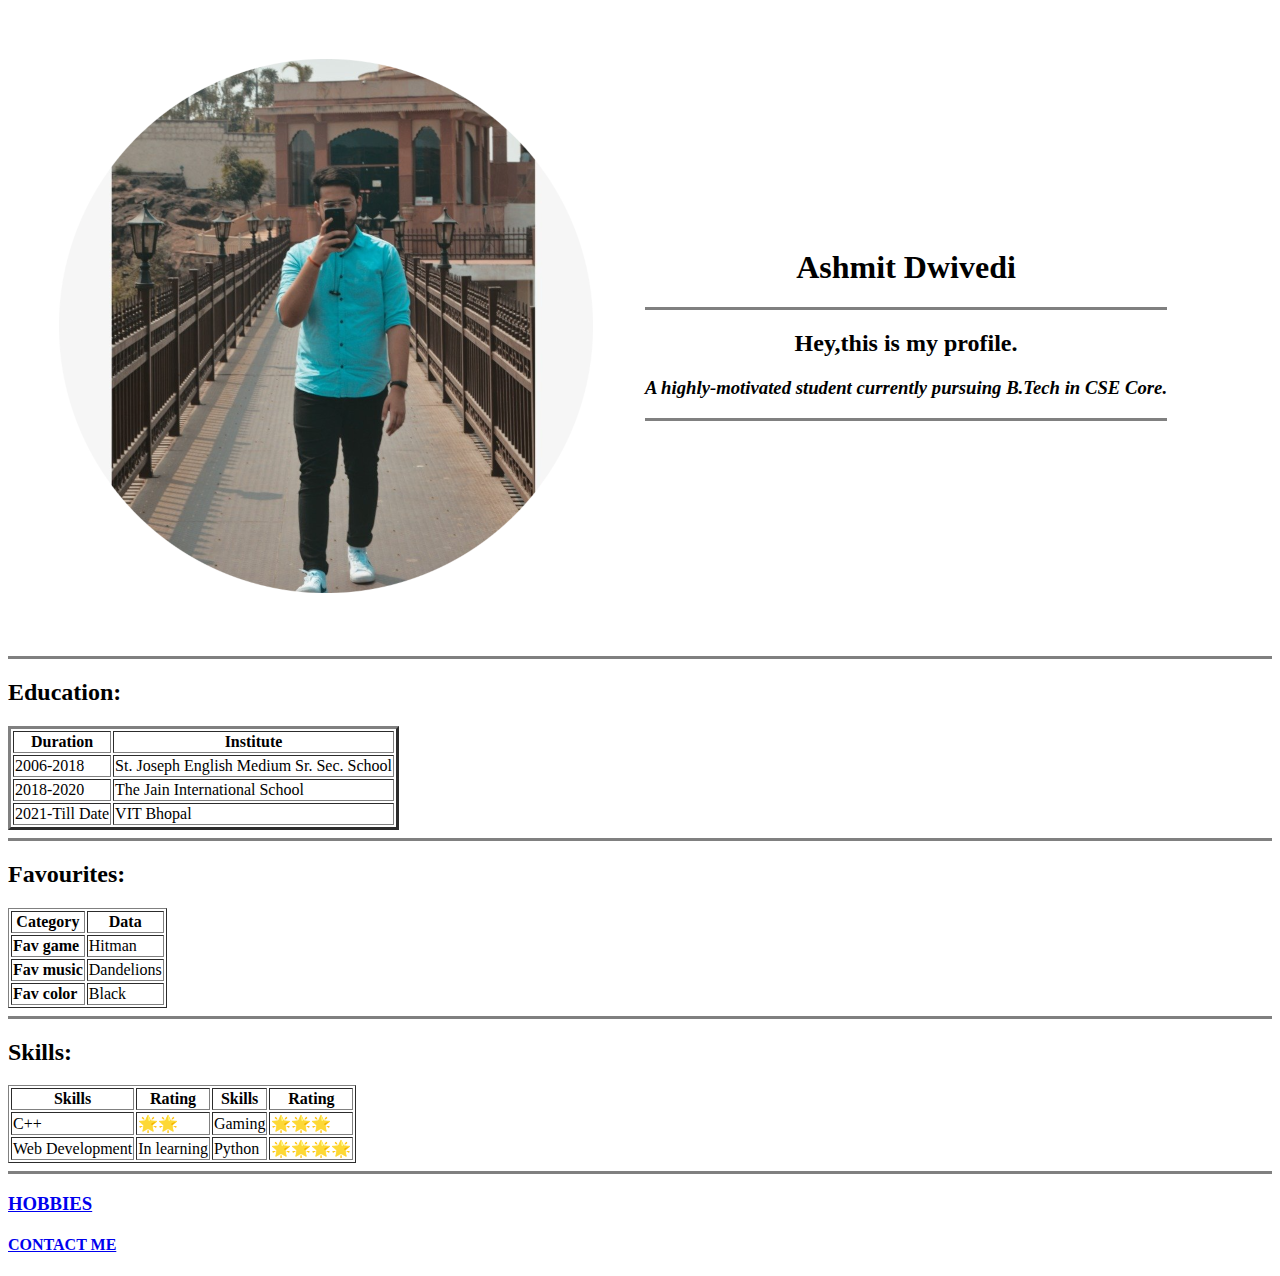
==== index.html @ 16358a0a "Added initial CV Website Files" ====
<!DOCTYPE html>
<html lang="en" dir="ltr">

<head>
  <meta charset="utf-8">
  <meta name="description" content="This is a website of a professional procrastinator trying to achieve something in life" <title></title>
</head>

<body>
  <table cellspacing="50">
    <tr>
      <td><img src="images/2.png" alt="ashmit profile picture"></td>
      <td>
        <center>
        <h1>
        Ashmit Dwivedi
      </h1></center>

      <!-- it is A better practice to use emphasis tag <em></em> than italic tag <i></i> -->
      <!-- it is A better practice to use strong tag <strong></strong> than bold tag <b></b> -->
    <hr size="3" noshade>
      <center><p> <h2> Hey,this is my profile.</h2> </center> <strong><em><I am a student in VIT Bhopal.</strong></em></p>
      <p> <h3>A highly-motivated student currently pursuing B.Tech in CSE Core.</h3>
        </p>
        <hr size="3" noshade></td>
    </tr>
  </table>
  <!-- alt=""  gives a alternate text if image is not loaded properly -->

<hr size="3" noshade>
  <h2>Education:</h2>
  <table border="3">
    <th>Duration</th>
    <th>Institute</th>
    <tr>
      <td>2006-2018</td>
      <td>St. Joseph English Medium Sr. Sec. School</td>
    </tr>
    <tr>
      <td>2018-2020</td>
      <td>The Jain International School</td>
    </tr>
    <tr>
      <td>2021-Till Date</td>
      <td>VIT Bhopal</td>
    </tr>
  </table>
  <hr size="3" noshade>
  <h2>Favourites:</h2>
    <table border="1" noshade>
    <thead>
      <th>Category</th>
      <th>Data</th>
    </thead>
    <tbody>
      <tr>
        <td> <strong>Fav game</strong> </td>
        <td>Hitman</td>
      </tr>
      <tr>
        <td> <strong>Fav music</strong> </td>
        <td>Dandelions</td>
      </tr>
      <tr>
        <td> <strong>Fav color</strong> </td>
        <td>Black</td>
      </tr>
    </tbody>
    </table>
    <hr size="3" noshade>
  <h2>Skills:</h2>
  <table cellspacing="2" border="1" noshade>
    <thead>
      <th>Skills</th>
      <th>Rating</th>
      <th>Skills</th>
      <th>Rating</th>

    </thead>
    <tbody>
      <tr>
        <td>C++</td>
        <td>🌟🌟</td>
        <td>Gaming</td>
        <td>🌟🌟🌟</td>
      </tr>
      <tr>
        <td>Web Development</td>
        <td>In learning</td>
        <td>Python</td>
        <td>🌟🌟🌟🌟</td>
      </tr>


    </tbody>
  </table>
  <hr size="3" noshade>

  <h3> <a href="Hobbies.html">HOBBIES</a> </h3>

  <h4> <a href="contacts.html">CONTACT ME</a> </h4>

</body>

</html>
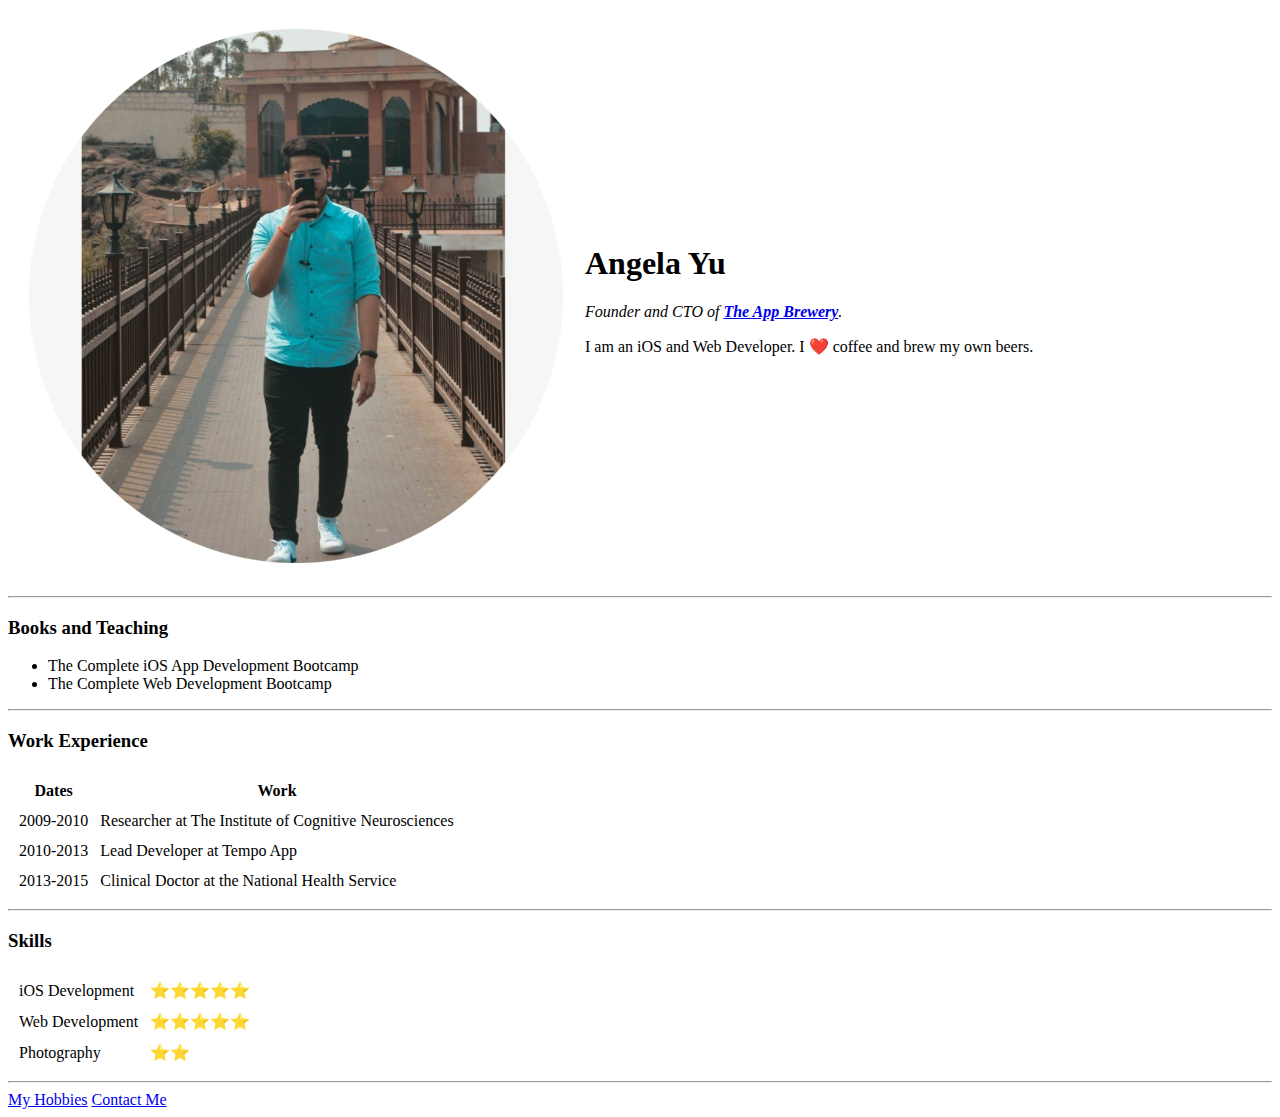
==== commit 69caf7fc: "Implemented CSS" ====
--- a/index.html
+++ b/index.html
@@ -1,105 +1,74 @@
 <!DOCTYPE html>
-<html lang="en" dir="ltr">
+<html>
+  <head>
+    <meta charset="utf-8">
+    <title>Angela's Personal Site</title>
+    <link rel="stylesheet" href="css/styles.css">
+    <style >
+    body{
+      background-color: red;
+    }
 
-<head>
-  <meta charset="utf-8">
-  <meta name="description" content="This is a website of a professional procrastinator trying to achieve something in life" <title></title>
-</head>
+    </style>
+  </head>
 
-<body>
-  <table cellspacing="50">
-    <tr>
-      <td><img src="images/2.png" alt="ashmit profile picture"></td>
-      <td>
-        <center>
-        <h1>
-        Ashmit Dwivedi
-      </h1></center>
-
-      <!-- it is A better practice to use emphasis tag <em></em> than italic tag <i></i> -->
-      <!-- it is A better practice to use strong tag <strong></strong> than bold tag <b></b> -->
-    <hr size="3" noshade>
-      <center><p> <h2> Hey,this is my profile.</h2> </center> <strong><em><I am a student in VIT Bhopal.</strong></em></p>
-      <p> <h3>A highly-motivated student currently pursuing B.Tech in CSE Core.</h3>
-        </p>
-        <hr size="3" noshade></td>
-    </tr>
-  </table>
-  <!-- alt=""  gives a alternate text if image is not loaded properly -->
-
-<hr size="3" noshade>
-  <h2>Education:</h2>
-  <table border="3">
-    <th>Duration</th>
-    <th>Institute</th>
-    <tr>
-      <td>2006-2018</td>
-      <td>St. Joseph English Medium Sr. Sec. School</td>
-    </tr>
-    <tr>
-      <td>2018-2020</td>
-      <td>The Jain International School</td>
-    </tr>
-    <tr>
-      <td>2021-Till Date</td>
-      <td>VIT Bhopal</td>
-    </tr>
-  </table>
-  <hr size="3" noshade>
-  <h2>Favourites:</h2>
-    <table border="1" noshade>
-    <thead>
-      <th>Category</th>
-      <th>Data</th>
-    </thead>
-    <tbody>
+  <body style="background-color: white">
+    <table cellspacing="20">
       <tr>
-        <td> <strong>Fav game</strong> </td>
-        <td>Hitman</td>
+        <td><img src="images/2.png" alt="angela profile picture"></td>
+        <td><h1>Angela Yu</h1>
+        <p><em>Founder and CTO of <strong><a href="https://www.appbrewery.co/">The App Brewery</a></strong>.</em></p>
+        <p>I am an iOS and Web Developer. I ❤️ coffee and brew my own beers.</p></td>
       </tr>
+    </table>
+    <hr>
+    <h3>Books and Teaching</h3>
+    <ul>
+      <li>The Complete iOS App Development Bootcamp</li>
+      <li>The Complete Web Development Bootcamp</li>
+    </ul>
+    <hr>
+    <h3>Work Experience</h3>
+    <table cellspacing="10">
+      <thead>
+        <tr>
+          <th>Dates</th>
+          <th>Work</th>
+        </tr>
+      </thead>
+      <tbody>
+        <tr>
+          <td>2009-2010</td>
+          <td>Researcher at The Institute of Cognitive Neurosciences</td>
+        </tr>
+        <tr>
+          <td>2010-2013</td>
+          <td>Lead Developer at Tempo App</td>
+        </tr>
+        <tr>
+          <td>2013-2015</td>
+          <td>Clinical Doctor at the National Health Service</td>
+        </tr>
+      </tbody>
+    </table>
+    <hr>
+    <h3>Skills</h3>
+    <table cellspacing="10">
       <tr>
-        <td> <strong>Fav music</strong> </td>
-        <td>Dandelions</td>
-      </tr>
-      <tr>
-        <td> <strong>Fav color</strong> </td>
-        <td>Black</td>
-      </tr>
-    </tbody>
-    </table>
-    <hr size="3" noshade>
-  <h2>Skills:</h2>
-  <table cellspacing="2" border="1" noshade>
-    <thead>
-      <th>Skills</th>
-      <th>Rating</th>
-      <th>Skills</th>
-      <th>Rating</th>
-
-    </thead>
-    <tbody>
-      <tr>
-        <td>C++</td>
-        <td>🌟🌟</td>
-        <td>Gaming</td>
-        <td>🌟🌟🌟</td>
+        <td>iOS Development</td>
+        <td>⭐️⭐️⭐️⭐️⭐️</td>
       </tr>
       <tr>
         <td>Web Development</td>
-        <td>In learning</td>
-        <td>Python</td>
-        <td>🌟🌟🌟🌟</td>
+        <td>⭐️⭐️⭐️⭐️⭐️</td>
       </tr>
-
-
-    </tbody>
-  </table>
-  <hr size="3" noshade>
-
-  <h3> <a href="Hobbies.html">HOBBIES</a> </h3>
-
-  <h4> <a href="contacts.html">CONTACT ME</a> </h4>
-
-</body>
-
+      <tr>
+        <td>Photography</td>
+        <td>⭐️⭐️</td>
+      </tr>
+    </table>
+    <hr>
+    <a href="hobbies.html">My Hobbies</a>
+    <a href="contact-me.html">Contact Me</a>
+  </body>
 </html>
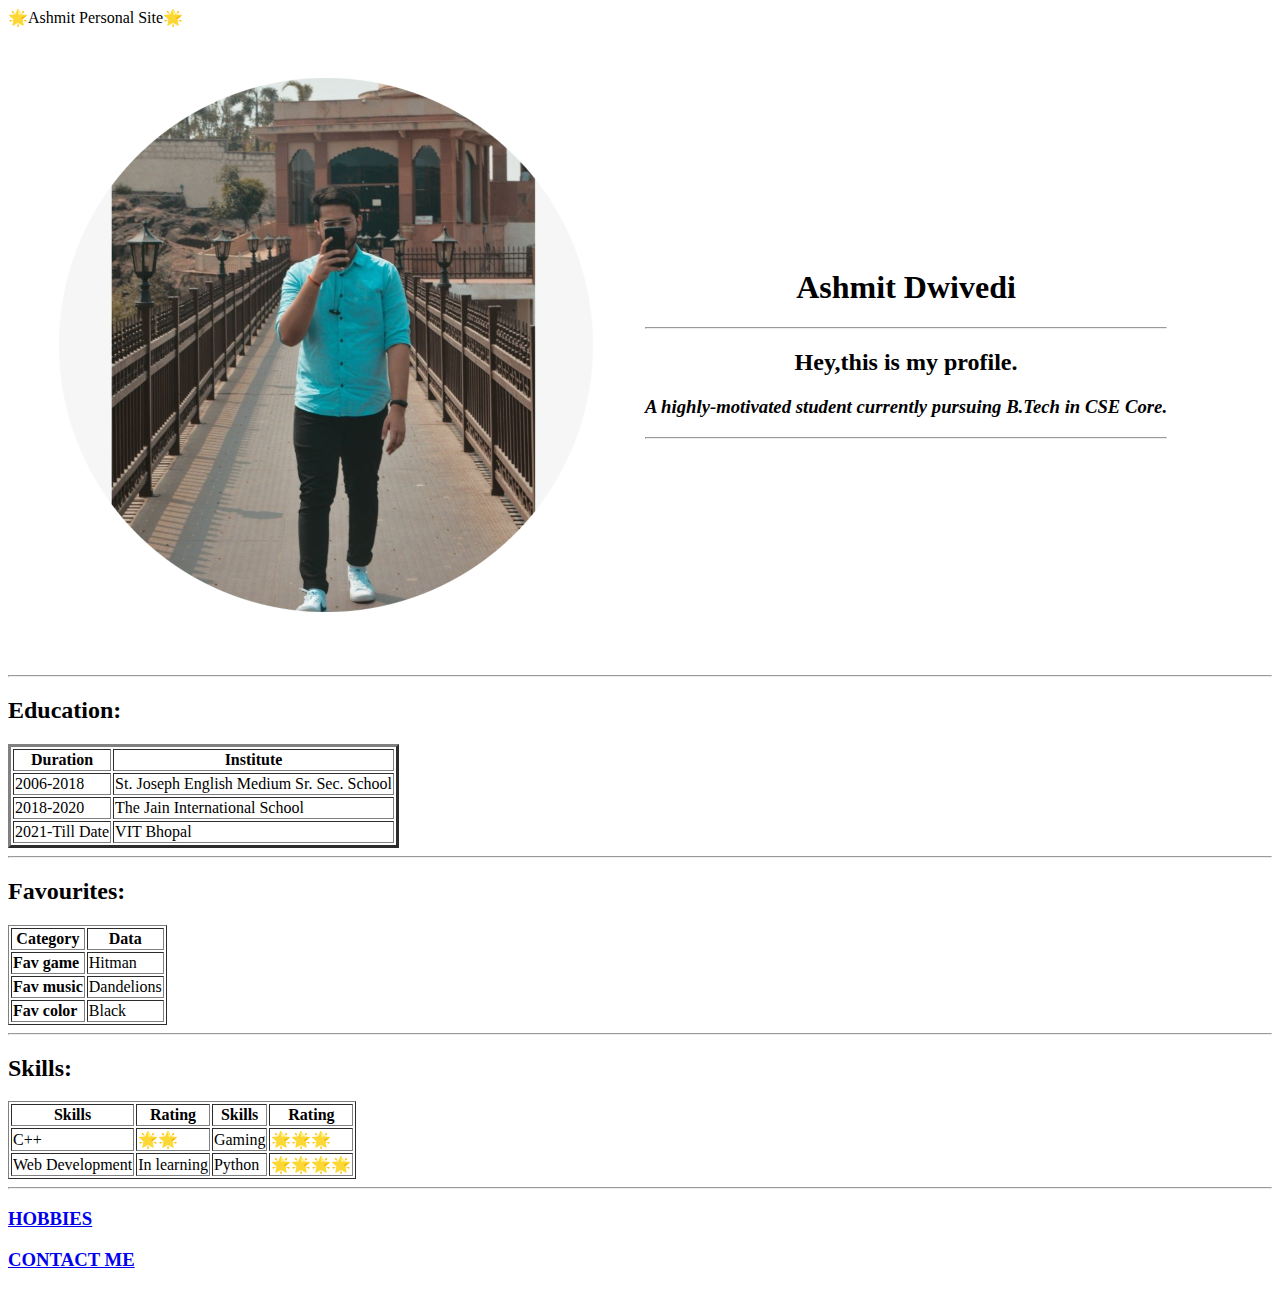
==== commit 19905e5c: "IMPLEMENTED CSS" ====
--- a/index.html
+++ b/index.html
@@ -1,74 +1,114 @@
 <!DOCTYPE html>
-<html>
-  <head>
-    <meta charset="utf-8">
-    <title>Angela's Personal Site</title>
-    <link rel="stylesheet" href="css/styles.css">
-    <style >
-    body{
-      background-color: red;
-    }
+<html lang="en" dir="ltr">
 
-    </style>
-  </head>
+<head>
+  <meta charset="utf-8">
+  <meta name="description" content="This is a website of a professional procrastinator trying to achieve something in life" <title>🌟Ashmit Personal Site🌟</title>
+  <link rel="stylesheet" href="css/styles.css">
 
-  <body style="background-color: white">
-    <table cellspacing="20">
+
+</head>
+
+<body>
+  <table cellspacing="50">
+    <tr>
+      <td><img src="images/2.png" alt="ashmit profile picture"></td>
+      <td>
+        <center>
+          <h1>
+            Ashmit Dwivedi
+          </h1>
+        </center>
+
+        <!-- it is A better practice to use emphasis tag <em></em> than italic tag <i></i> -->
+        <!-- it is A better practice to use strong tag <strong></strong> than bold tag <b></b> -->
+        <hr>
+        <center>
+          <p>
+          <h2> Hey,this is my profile.</h2>
+        </center> <strong><em><I am a student in VIT Bhopal.</strong></em></p>
+          <p>
+          <h3>A highly-motivated student currently pursuing B.Tech in CSE Core.</h3>
+          </p>
+          <hr>
+      </td>
+    </tr>
+  </table>
+  <!-- alt=""  gives a alternate text if image is not loaded properly -->
+
+  <hr>
+  <h2>Education:</h2>
+  <table border="3">
+    <th>Duration</th>
+    <th>Institute</th>
+    <tr>
+      <td>2006-2018</td>
+      <td>St. Joseph English Medium Sr. Sec. School</td>
+    </tr>
+    <tr>
+      <td>2018-2020</td>
+      <td>The Jain International School</td>
+    </tr>
+    <tr>
+      <td>2021-Till Date</td>
+      <td>VIT Bhopal</td>
+    </tr>
+  </table>
+  <hr>
+  <h2>Favourites:</h2>
+  <table border="1" noshade>
+    <thead>
+      <th>Category</th>
+      <th>Data</th>
+    </thead>
+    <tbody>
       <tr>
-        <td><img src="images/2.png" alt="angela profile picture"></td>
-        <td><h1>Angela Yu</h1>
-        <p><em>Founder and CTO of <strong><a href="https://www.appbrewery.co/">The App Brewery</a></strong>.</em></p>
-        <p>I am an iOS and Web Developer. I ❤️ coffee and brew my own beers.</p></td>
+        <td> <strong>Fav game</strong> </td>
+        <td>Hitman</td>
       </tr>
-    </table>
-    <hr>
-    <h3>Books and Teaching</h3>
-    <ul>
-      <li>The Complete iOS App Development Bootcamp</li>
-      <li>The Complete Web Development Bootcamp</li>
-    </ul>
-    <hr>
-    <h3>Work Experience</h3>
-    <table cellspacing="10">
-      <thead>
-        <tr>
-          <th>Dates</th>
-          <th>Work</th>
-        </tr>
-      </thead>
-      <tbody>
-        <tr>
-          <td>2009-2010</td>
-          <td>Researcher at The Institute of Cognitive Neurosciences</td>
-        </tr>
-        <tr>
-          <td>2010-2013</td>
-          <td>Lead Developer at Tempo App</td>
-        </tr>
-        <tr>
-          <td>2013-2015</td>
-          <td>Clinical Doctor at the National Health Service</td>
-        </tr>
-      </tbody>
-    </table>
-    <hr>
-    <h3>Skills</h3>
-    <table cellspacing="10">
       <tr>
-        <td>iOS Development</td>
-        <td>⭐️⭐️⭐️⭐️⭐️</td>
+        <td> <strong>Fav music</strong> </td>
+        <td>Dandelions</td>
+      </tr>
+      <tr>
+        <td> <strong>Fav color</strong> </td>
+        <td>Black</td>
+      </tr>
+    </tbody>
+  </table>
+  <hr>
+  <h2>Skills:</h2>
+  <table cellspacing="2" border="1" noshade>
+    <thead>
+      <th>Skills</th>
+      <th>Rating</th>
+      <th>Skills</th>
+      <th>Rating</th>
+
+    </thead>
+    <tbody>
+      <tr>
+        <td>C++</td>
+        <td>🌟🌟</td>
+        <td>Gaming</td>
+        <td>🌟🌟🌟</td>
       </tr>
       <tr>
         <td>Web Development</td>
-        <td>⭐️⭐️⭐️⭐️⭐️</td>
+        <td>In learning</td>
+        <td>Python</td>
+        <td>🌟🌟🌟🌟</td>
       </tr>
-      <tr>
-        <td>Photography</td>
-        <td>⭐️⭐️</td>
-      </tr>
-    </table>
-    <hr>
-    <a href="hobbies.html">My Hobbies</a>
-    <a href="contact-me.html">Contact Me</a>
-  </body>
+
+
+    </tbody>
+  </table>
+  <hr>
+
+  <h3> <a href="Hobbies.html">HOBBIES</a> </h3>
+
+  <h3> <a href="contacts.html">CONTACT ME</a> </h3>
+
+</body>
+
 </html>
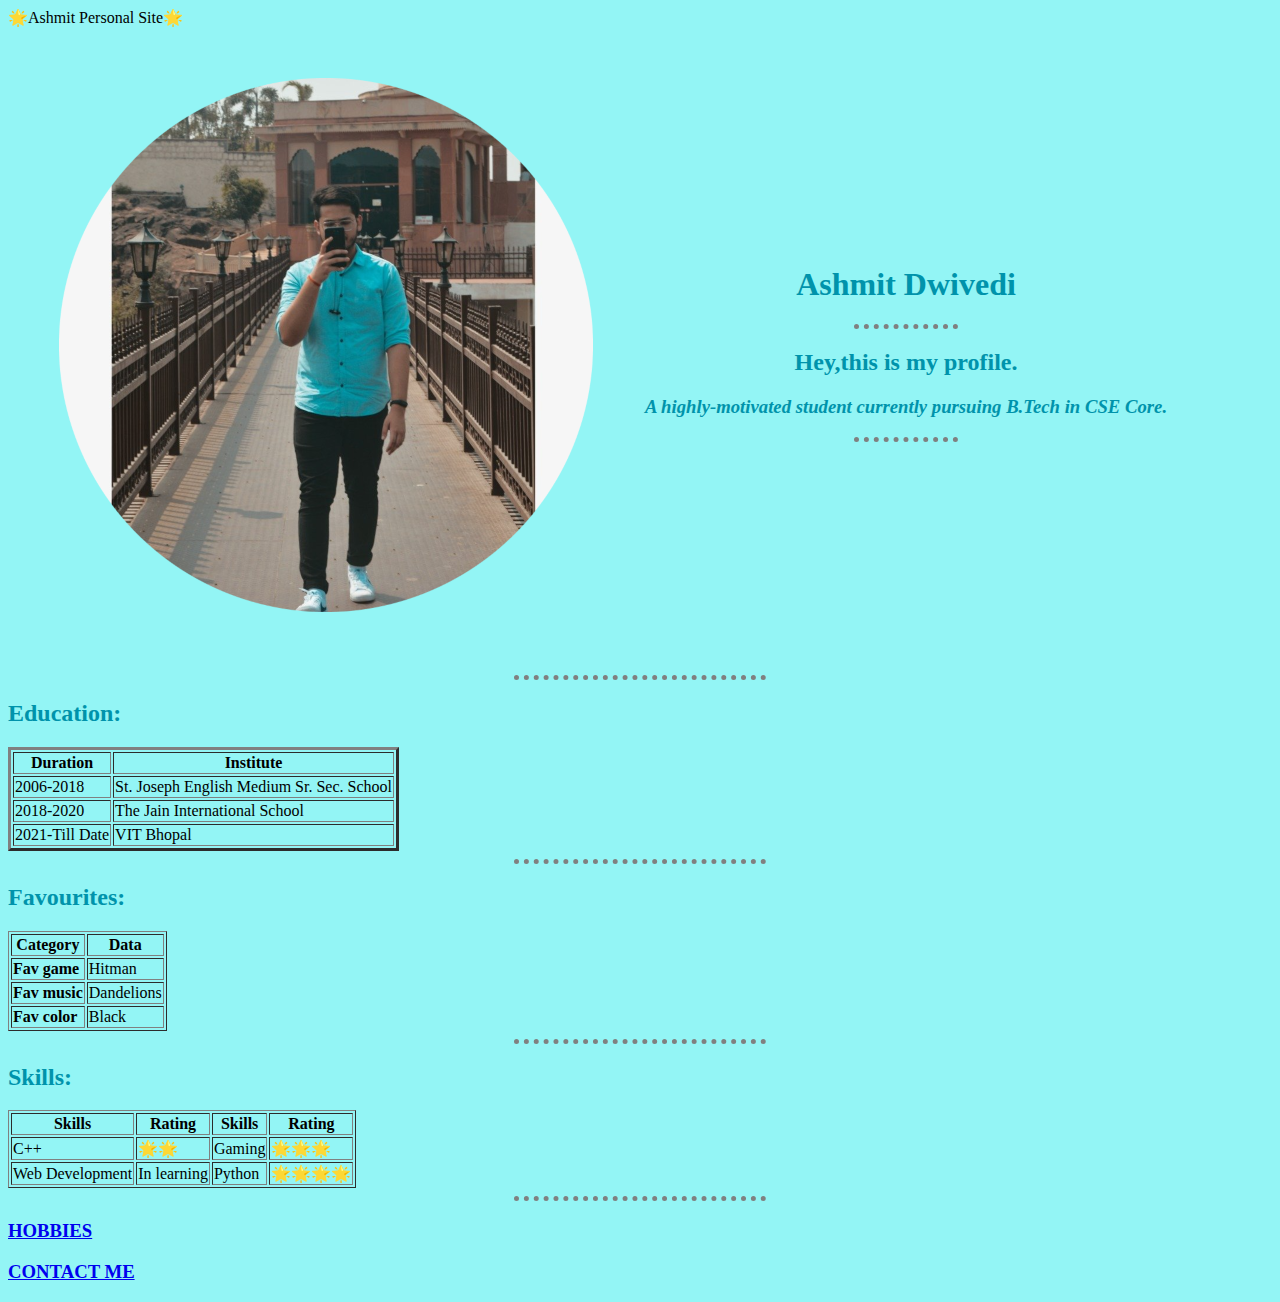
==== commit e329ea4f: "Update index.html" ====
--- a/index.html
+++ b/index.html
@@ -4,7 +4,7 @@
 <head>
   <meta charset="utf-8">
   <meta name="description" content="This is a website of a professional procrastinator trying to achieve something in life" <title>🌟Ashmit Personal Site🌟</title>
-  <link rel="stylesheet" href="css/styles.css">
+  <link rel="stylesheet" href="styles.css">
 
 
 </head>
--- a/styles.css
+++ b/styles.css
@@ -0,0 +1,22 @@
+body{
+  background-color: #93f5f5;
+}
+hr{
+  border-style: none;
+  border-top-style: dotted;
+  border-color: grey;
+  border-width: 5px;
+  width: 20%;
+}
+ h3{
+   color: #0093AB;
+ }
+h1{
+  color: #0093AB;
+}
+h2{
+  color: #0093AB;
+}
+h4{
+  color: #0093AB;
+}
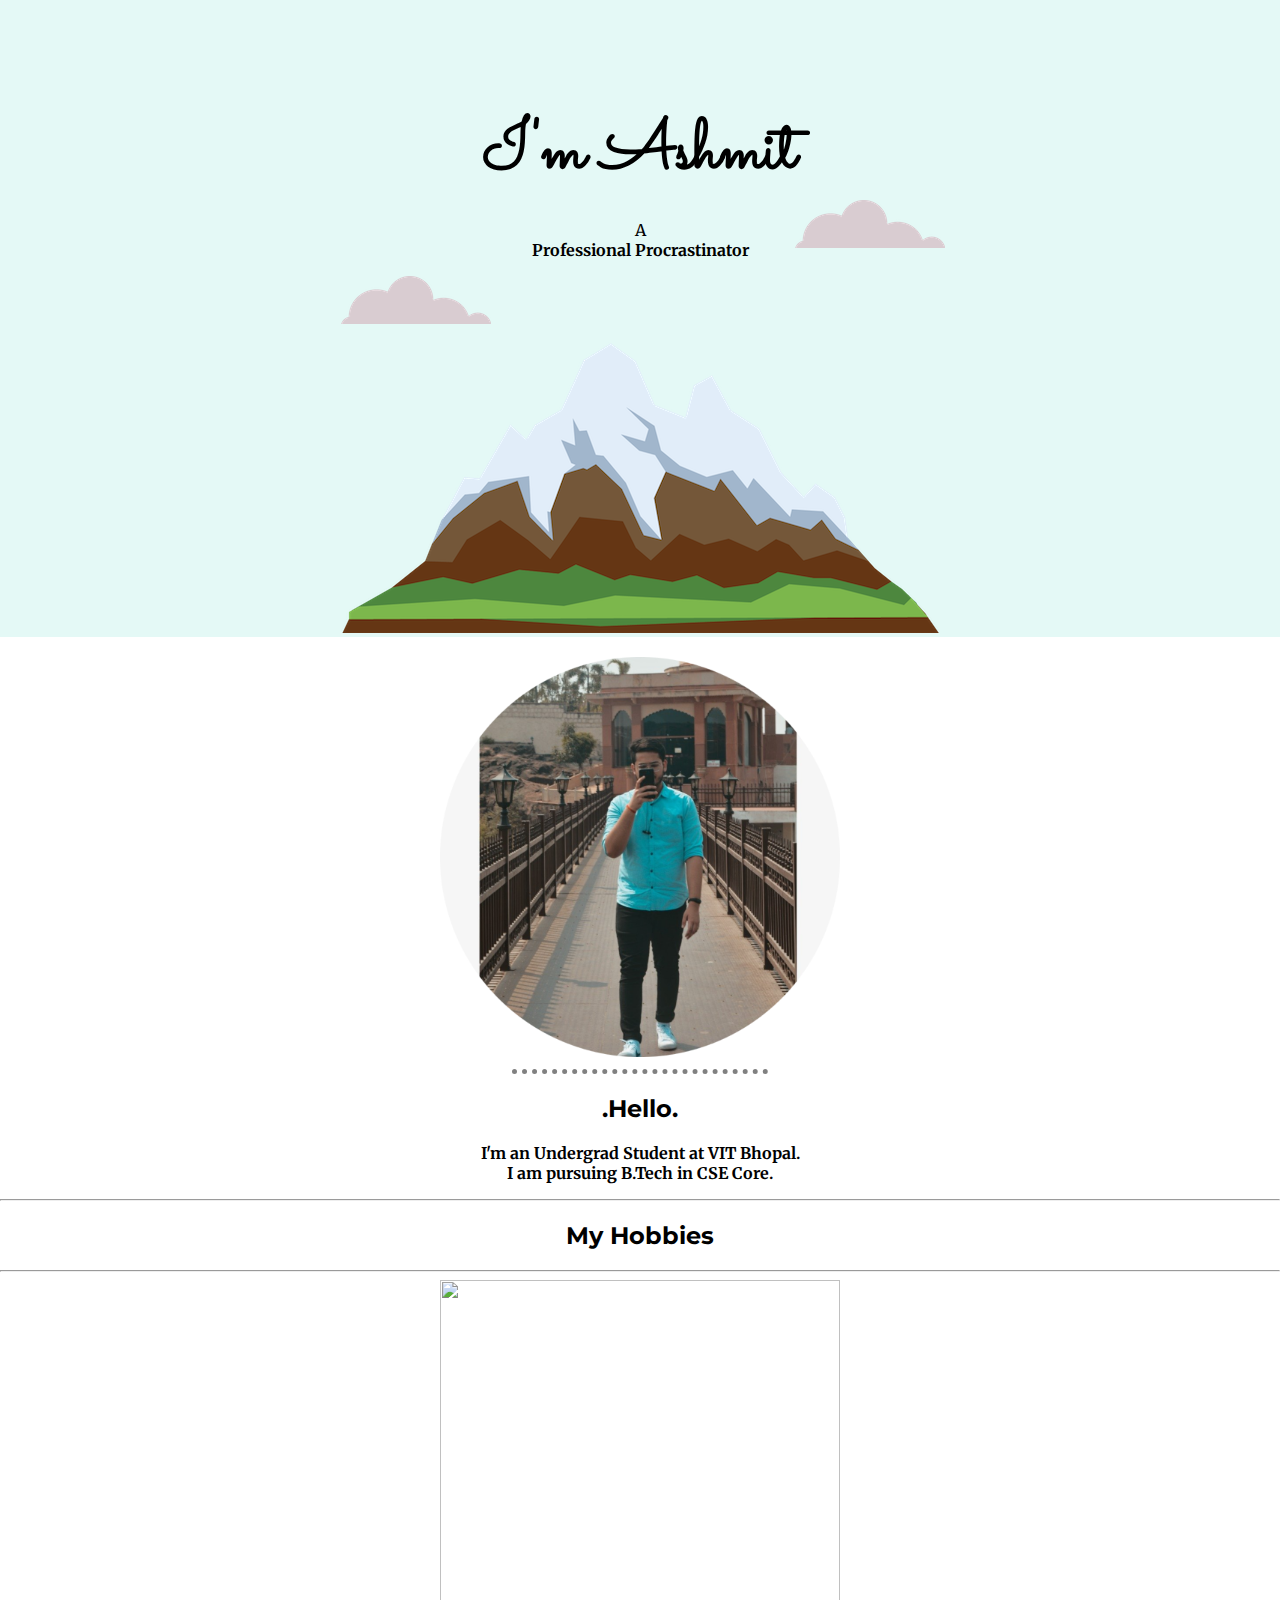
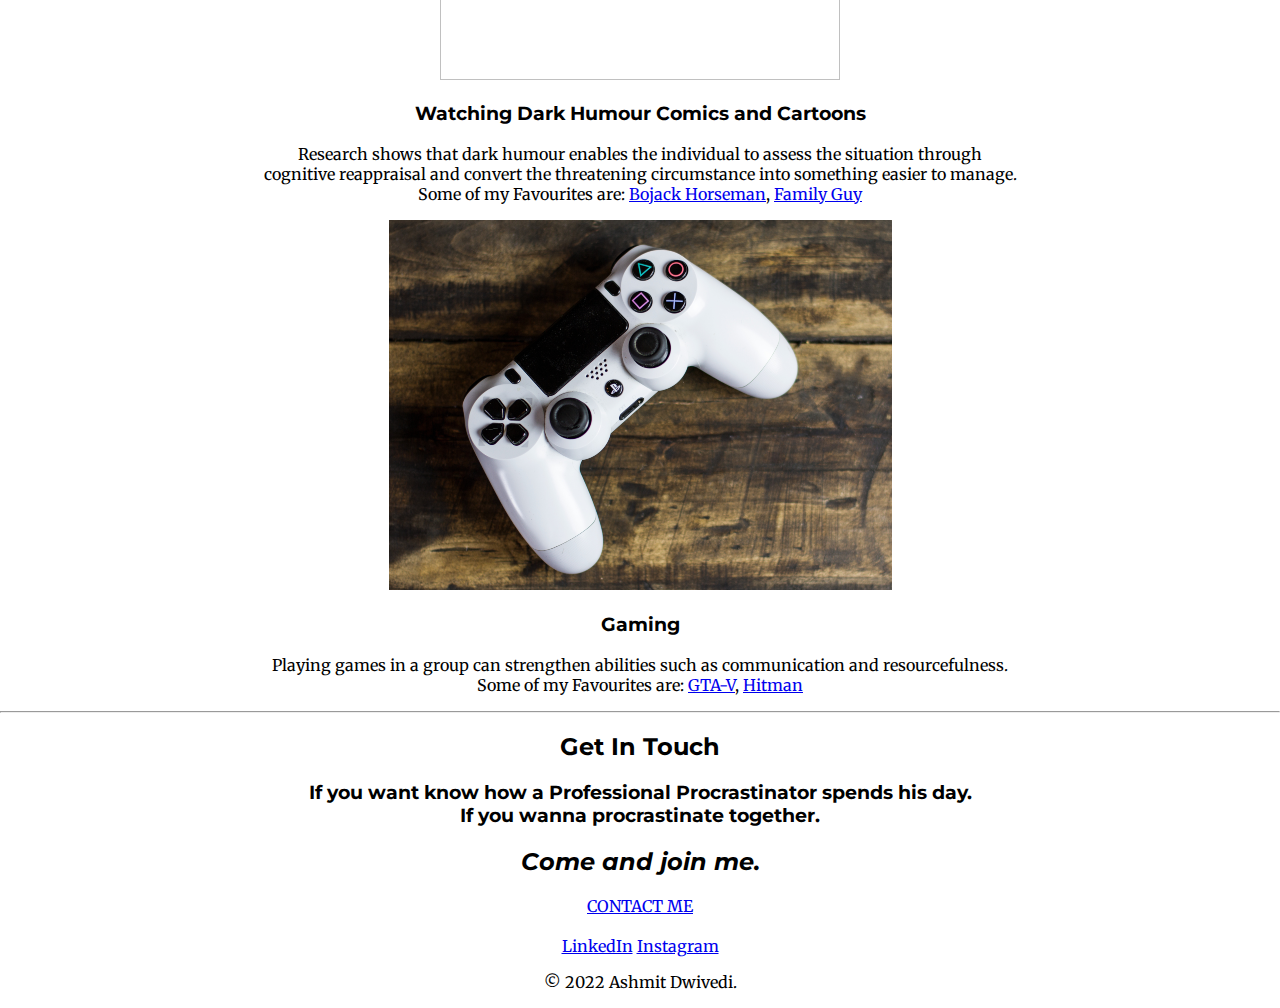
==== commit 0557c9a5: "site updated" ====
--- a/index.html
+++ b/index.html
@@ -1,114 +1,66 @@
 <!DOCTYPE html>
 <html lang="en" dir="ltr">
+  <head>
+    <meta charset="utf-8">
+    <meta name="description" content="This is a website of a professional procrastinator trying to achieve something in life" <title></title>
+    <title>Ashmit dwivedi</title>
+    <link rel="stylesheet" href="stylesCSS-mysite.css">
+    <link rel="icon" href="sloth.ico">
+    <link rel="preconnect" href="https://fonts.googleapis.com">
+    <link rel="preconnect" href="https://fonts.gstatic.com" crossorigin>
+    <link href="https://fonts.googleapis.com/css2?family=Merriweather&family=Montserrat&family=Sacramento&display=swap" rel="stylesheet">
+  </head>
+  <body>
 
-<head>
-  <meta charset="utf-8">
-  <meta name="description" content="This is a website of a professional procrastinator trying to achieve something in life" <title>🌟Ashmit Personal Site🌟</title>
-  <link rel="stylesheet" href="styles.css">
+    <div class="topcontainer">
+      <img class="uppercloud"src="images/cloud.png" alt="cloud-img">
+      <h1 class="name">I'm Ashmit</h1>
+      <p>A <br> <span class="proc"> <strong>Professional Procrastinator</strong> </span> </p>
+      <img class="bottomcloud"src="images/cloud.png" alt="cloud-img">
+      <img src="images/mountain.png" alt="mountain-img">
+    </div>
+    <div class="middle-container">
+      <div class="profile">
+        <img class="myimage" src="images/2.png" alt="">
+        <hr class="hr1">
+        <h2>.Hello.</h2>
+        <strong><p>I'm an Undergrad Student at VIT Bhopal. <br> I am pursuing B.Tech in CSE Core.</p></strong>
+
+      </div>
+
+      <div class="skills">
+        <hr>
+        <h2>My Hobbies</h2>
+        <hr>
+        <div class="skill-row">
+          <img class="darkhum" src="https://static.boredpanda.com/blog/wp-content/uploads/2016/11/funny-unexpected-ending-comics-mrlovenstein-37-58381623a3b98__700.jpg" alt="">
+          <h3>Watching Dark Humour Comics and Cartoons</h3>
+          <p> Research shows that dark humour enables the individual to assess the situation through <br>cognitive reappraisal  and convert the threatening circumstance into something easier to manage. <br>Some of my Favourites are: <a href="https://www.netflix.com/in/title/70300800">Bojack Horseman</a>, <a href="https://www.hotstar.com/in/tv/family-guy/1260024995">Family Guy</a> </p>
+        </div>
+        <div class="skill-row">
+          <img class="game" src="images/game.png" alt="">
+          <h3>Gaming</h3>
+          <p>Playing games in a group can strengthen abilities such as communication and resourcefulness.<br>Some of my Favourites are: <a href="https://www.rockstargames.com/gta-v">GTA-V</a>, <a href="https://hitman.com/global/">Hitman</a> </p>
+        </div>
+      </div>
+      <hr>
+      <div class="contact-me">
+        <h2>Get In Touch</h2>
+        <h3>If you want know how a Professional Procrastinator spends his day. <br>If you wanna procrastinate together. </h3>
+
+        <em><h2>Come and join me.</h2></em>
+        <a class="btn" href="contactsCSS-mysite.html">CONTACT ME</a>
+      </div>
+    </div>
+    <br>
 
 
-</head>
-
-<body>
-  <table cellspacing="50">
-    <tr>
-      <td><img src="images/2.png" alt="ashmit profile picture"></td>
-      <td>
-        <center>
-          <h1>
-            Ashmit Dwivedi
-          </h1>
-        </center>
-
-        <!-- it is A better practice to use emphasis tag <em></em> than italic tag <i></i> -->
-        <!-- it is A better practice to use strong tag <strong></strong> than bold tag <b></b> -->
-        <hr>
-        <center>
-          <p>
-          <h2> Hey,this is my profile.</h2>
-        </center> <strong><em><I am a student in VIT Bhopal.</strong></em></p>
-          <p>
-          <h3>A highly-motivated student currently pursuing B.Tech in CSE Core.</h3>
-          </p>
-          <hr>
-      </td>
-    </tr>
-  </table>
-  <!-- alt=""  gives a alternate text if image is not loaded properly -->
-
-  <hr>
-  <h2>Education:</h2>
-  <table border="3">
-    <th>Duration</th>
-    <th>Institute</th>
-    <tr>
-      <td>2006-2018</td>
-      <td>St. Joseph English Medium Sr. Sec. School</td>
-    </tr>
-    <tr>
-      <td>2018-2020</td>
-      <td>The Jain International School</td>
-    </tr>
-    <tr>
-      <td>2021-Till Date</td>
-      <td>VIT Bhopal</td>
-    </tr>
-  </table>
-  <hr>
-  <h2>Favourites:</h2>
-  <table border="1" noshade>
-    <thead>
-      <th>Category</th>
-      <th>Data</th>
-    </thead>
-    <tbody>
-      <tr>
-        <td> <strong>Fav game</strong> </td>
-        <td>Hitman</td>
-      </tr>
-      <tr>
-        <td> <strong>Fav music</strong> </td>
-        <td>Dandelions</td>
-      </tr>
-      <tr>
-        <td> <strong>Fav color</strong> </td>
-        <td>Black</td>
-      </tr>
-    </tbody>
-  </table>
-  <hr>
-  <h2>Skills:</h2>
-  <table cellspacing="2" border="1" noshade>
-    <thead>
-      <th>Skills</th>
-      <th>Rating</th>
-      <th>Skills</th>
-      <th>Rating</th>
-
-    </thead>
-    <tbody>
-      <tr>
-        <td>C++</td>
-        <td>🌟🌟</td>
-        <td>Gaming</td>
-        <td>🌟🌟🌟</td>
-      </tr>
-      <tr>
-        <td>Web Development</td>
-        <td>In learning</td>
-        <td>Python</td>
-        <td>🌟🌟🌟🌟</td>
-      </tr>
+    <div class="bottom-container">
+      <a class="footer-link" href="https://www.linkedin.com/in/ashmit-dwivedi-14777922a/">LinkedIn</a>
+      <a class="footer-link" href="https://www.instagram.com/ashmit.dwivedi">Instagram</a>
+      <p>© 2022 Ashmit Dwivedi.</p>
+    </div>
 
 
-    </tbody>
-  </table>
-  <hr>
-
-  <h3> <a href="Hobbies.html">HOBBIES</a> </h3>
-
-  <h3> <a href="contacts.html">CONTACT ME</a> </h3>
-
-</body>
-
+  </body>
 </html>
--- a/stylesCSS-mysite.css
+++ b/stylesCSS-mysite.css
@@ -0,0 +1,72 @@
+body{
+  text-align: center;
+  margin: 0;
+  font-family: 'Merriweather', serif;
+}
+
+.topcontainer{
+  background-color: #E4F9F6;
+  position: relative;
+  padding-top: 50px;
+}
+
+.middlecontainer{
+
+}
+
+.bottomcontainer{
+
+}
+
+
+
+h1{
+ font-family: 'Sacramento', cursive;
+ font-size: 70px;
+  margin-top: 0;
+}
+h2{
+  font-family: 'Montserrat', sans-serif;
+}
+h3{
+  font-family: 'Montserrat', sans-serif;
+}
+.bottomcloud{
+   position: absolute;
+}
+
+.uppercloud{
+    position: relative;
+    top: 150px;
+
+    left:230px;
+
+}
+
+.myimage{
+  width: 400px;
+  height: 400px;
+  margin-top: 20px;
+}
+
+.hr1{
+  border-style: none;
+  border-top-style: dotted;
+  border-color: grey;
+  border-width: 5px;
+  width: 20%;
+}
+.name{
+  margin-bottom: 0;
+}
+.contactsbody{
+  background-color: #E4F9F6;
+}
+.soc{
+  width: 200px;
+  height: 200px;
+}
+.darkhum{
+   width: 400px;
+   height: 400px;
+}
